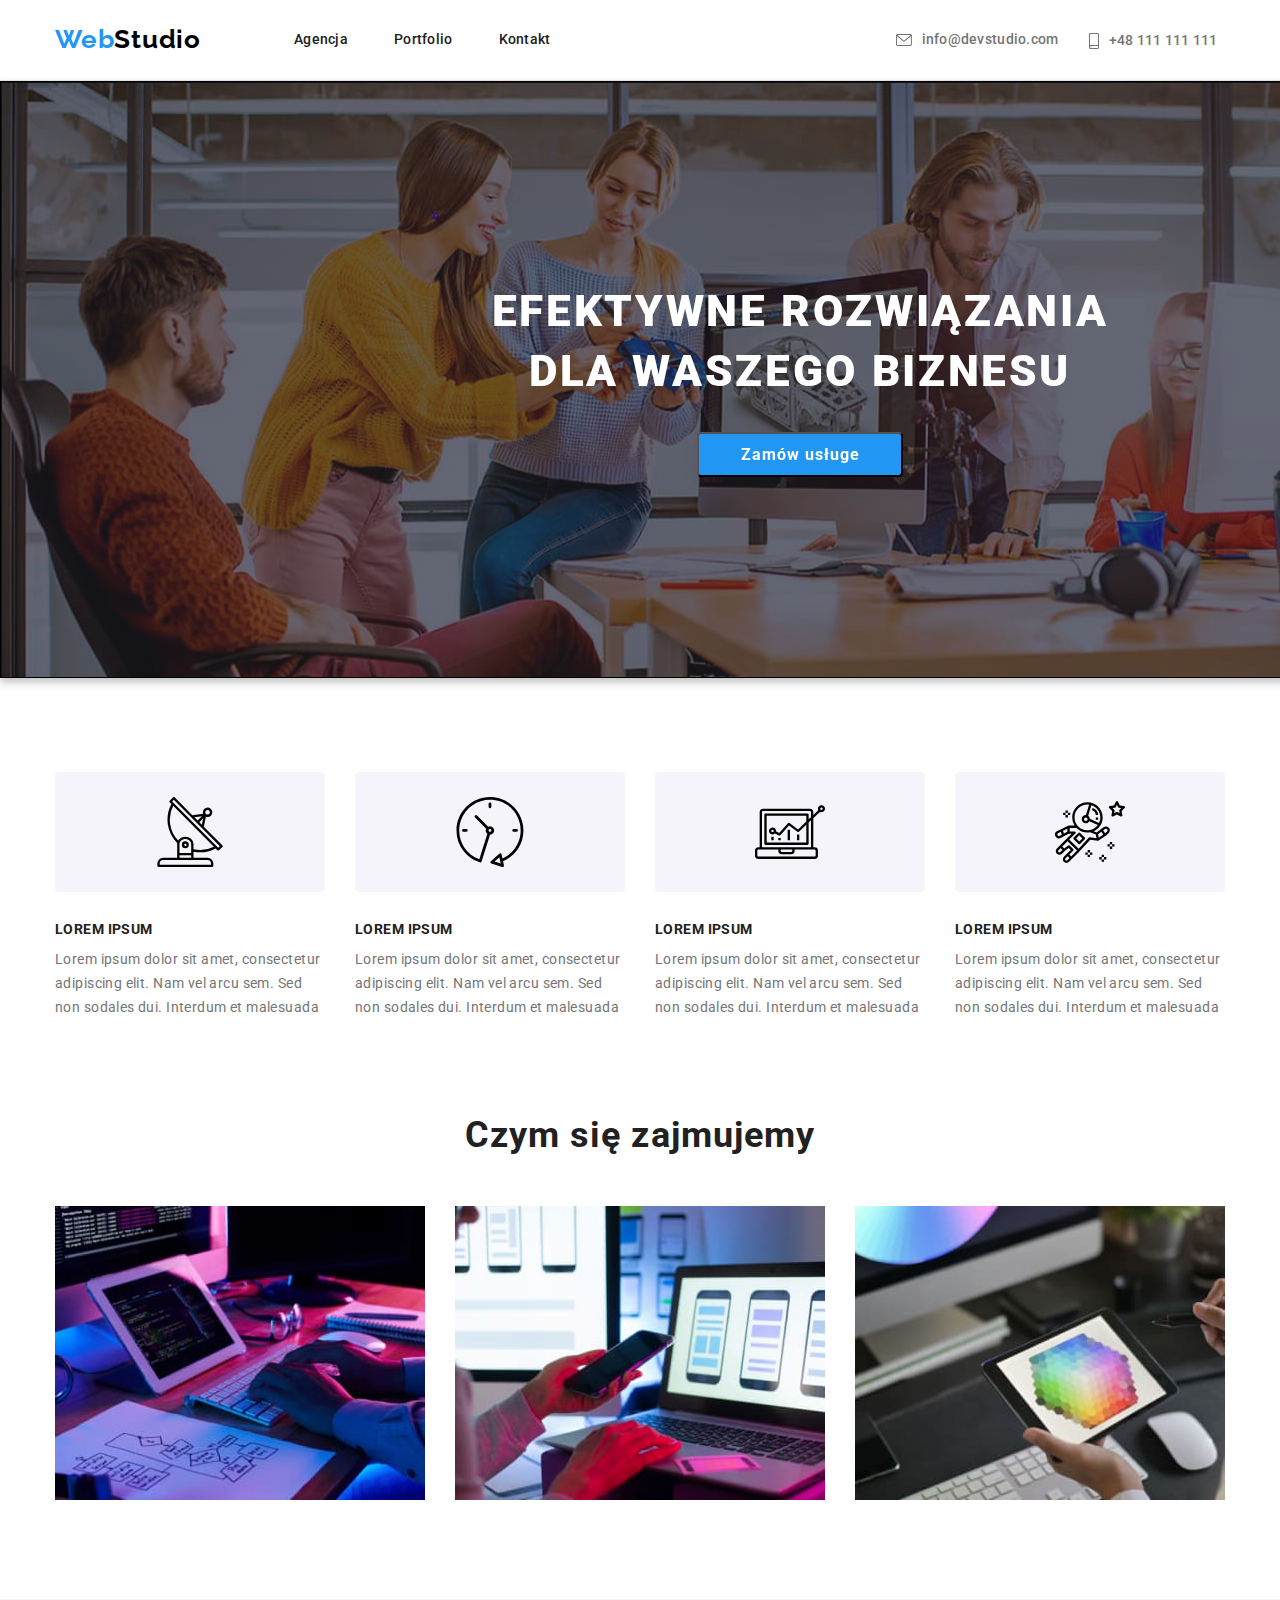
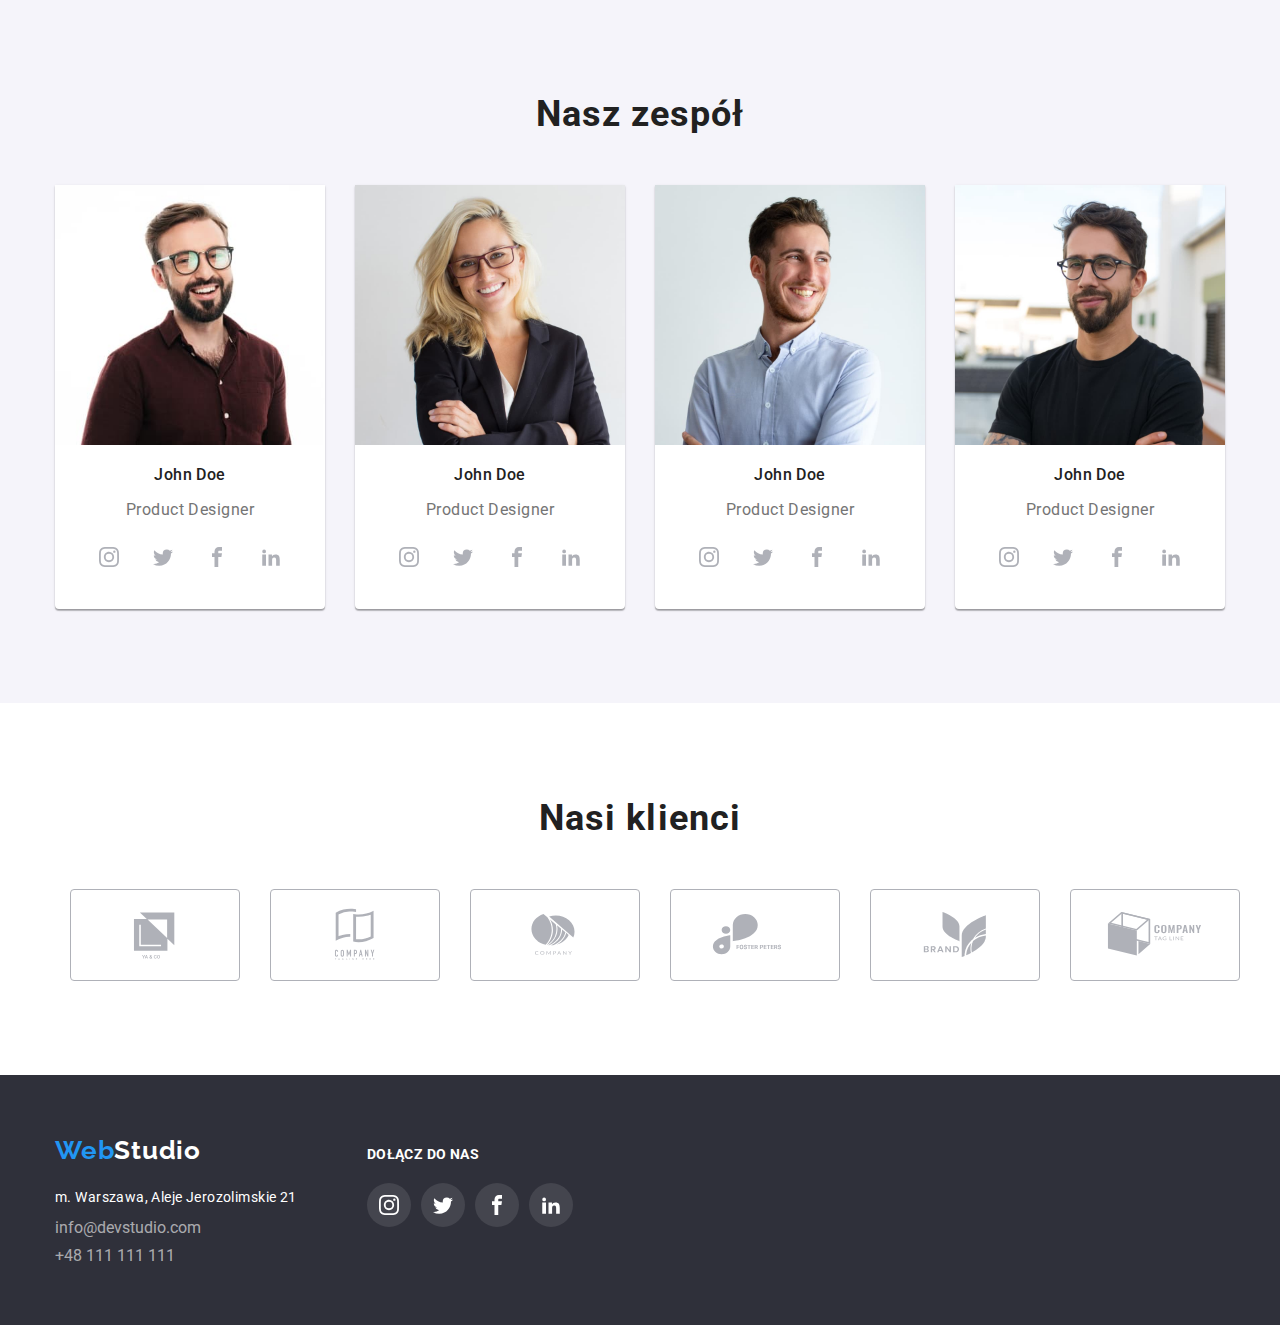
==== index.html @ 34d92aba "Initial commit" ====
<!DOCTYPE html>
<html lang="en">
  <head>
    <meta charset="UTF-8" />
    <meta http-equiv="X-UA-Compatible" content="IE=edge" />
    <meta name="viewport" content="width=device-width, initial-scale=1.0" />
    <title>Studio</title>
    <link rel="stylesheet" href="./css/modern-normalize.css" />
    <link rel="stylesheet" href="./css/styles.css" />
    <link rel="preconnect" href="https://fonts.googleapis.com" />
    <link rel="preconnect" href="https://fonts.gstatic.com" crossorigin />
    <link
      href="https://fonts.googleapis.com/css2?family=Raleway:wght@700&family=Roboto:wght@400;500;700;900&display=swap"
      rel="stylesheet"
    />
  </head>
  <body>
    <header>
      <div class="container-main">
        <div class="container">
          <div class="container-header">
            <div class="container-logo">
              <a class="logo-header" href="#"
                ><span class="web">Web</span>Studio</a
              >
            </div>
            <nav>
              <ul class="navigation">
                <li class="item">
                  <a href="./index.html" class="link">Agencja</a>
                </li>
                <li class="item">
                  <a href="./portfolio.html" class="link">Portfolio</a>
                </li>
                <li class="item"><a href="#" class="link">Kontakt</a></li>
              </ul>
            </nav>
            <div class="container-mail">
              <svg class="envelope" width="16" height="12">
                <use href="./images/icons.svg#icon-envelope"></use>
              </svg>
              <a class="contact" href="mailto:info@devstudio.com">
                info@devstudio.com</a
              >
            </div>
            <div class="container-tel">
              <svg class="smartphone" width="10" height="16">
                <use href="./images/icons.svg#icon-smartphone"></use>
              </svg>
              <a class="contact" href="tel:+48111111111"> +48 111 111 111</a>
            </div>
          </div>
        </div>
      </div>
    </header>
    <main>
      <!--Header-->
      <section class="section-header">
        <div class="container-header-two">
          <div class="container">
            <h1 class="header-h-one">
              EFEKTYWNE ROZWIĄZANIA <br />DLA WASZEGO BIZNESU
            </h1>
            <div class="main-header-button">
              <button class="button" type="button">Zamów usługe</button>
            </div>
          </div>
        </div>
      </section>
      <!--Nasze atuty-->
      <section class="section-our-strengths">
        <div class="container">
          <ul class="container-our-strengths">
            <li class="container-our-strengths-box">
              <div class="icon-strengths">
                <svg width="70" height="70">
                  <use href="./images/icons.svg#icon-antenna-1"></use>
                </svg>
              </div>
              <h3 class="topic-three">LOREM IPSUM</h3>
              <p class="text">
                Lorem ipsum dolor sit amet, consectetur adipiscing elit. Nam vel
                arcu sem. Sed non sodales dui. Interdum et malesuada
              </p>
            </li>
            <li class="container-our-strengths-box">
              <div class="icon-strengths">
                <svg width="70" height="70">
                  <use href="./images/icons.svg#icon-clock-1"></use>
                </svg>
              </div>
              <h3 class="topic-three">LOREM IPSUM</h3>
              <p class="text">
                Lorem ipsum dolor sit amet, consectetur adipiscing elit. Nam vel
                arcu sem. Sed non sodales dui. Interdum et malesuada
              </p>
            </li>
            <li class="container-our-strengths-box">
              <div class="icon-strengths">
                <svg width="70" height="70">
                  <use href="./images/icons.svg#icon-diagram-1"></use>
                </svg>
              </div>
              <h3 class="topic-three">LOREM IPSUM</h3>
              <p class="text">
                Lorem ipsum dolor sit amet, consectetur adipiscing elit. Nam vel
                arcu sem. Sed non sodales dui. Interdum et malesuada
              </p>
            </li>
            <li class="container-our-strengths-box">
              <div class="icon-strengths">
                <svg width="70" height="70">
                  <use href="./images/icons.svg#icon-astronaut-1"></use>
                </svg>
              </div>
              <h3 class="topic-three">LOREM IPSUM</h3>
              <p class="text">
                Lorem ipsum dolor sit amet, consectetur adipiscing elit. Nam vel
                arcu sem. Sed non sodales dui. Interdum et malesuada
              </p>
            </li>
          </ul>
        </div>
      </section>
      <section class="section-what-we-do">
        <!--Czym się zajmujemy-->
        <div class="container">
          <h2 class="topic-two">Czym się zajmujemy</h2>
          <ul class="container-what-we-do-main">
            <li class="container-what-we-do-main-box">
              <img
                src="./images/what_we_do1.img.jpg"
                alt="Tworzenie głównego kodu aplikacji"
                width="370"
                height="294"
              />
            </li>
            <li class="container-what-we-do-main-box">
              <img
                src="./images/what_we_do2.img.jpg"
                alt="Modelowanie grafiku aplikacji"
                width="370"
                height="294"
              />
            </li>
            <li class="container-what-we-do-main-box">
              <img
                src="./images/what_we_do3.img.jpg"
                alt="Projektowanie układu kolorystycznego aplikacji"
                width="370"
                height="294"
              />
            </li>
          </ul>
        </div>
      </section>
      <section class="section-our-team">
        <!--Nasz zaspół-->
        <div class="container">
          <h2 class="topic-two">Nasz zespół</h2>
          <ul class="container-our-team-main">
            <li class="container-our-team-main-box">
              <figure class="our-team-box">
                <img
                  src="./images/employee1.img.jpg"
                  alt="Zdjęcie pracownika"
                  width="270"
                  height="260"
                />
                <figcaption class="team">
                  <p class="team-header">John Doe</p>
                  <p class="team-text">Product Designer</p>
                </figcaption>
              </figure>
              <div class="social-links">
                <a class="icon" href="https://www.instagram.com/">
                  <svg width="20" height="20">
                    <use href="./images/icons.svg#icon-instagram"></use>
                  </svg>
                </a>
                <a class="icon" href="https://twitter.com">
                  <svg width="20" height="20">
                    <use href="./images/icons.svg#icon-twitter"></use>
                  </svg>
                </a>
                <a class="icon" href="https://www.facebook.com/">
                  <svg width="20" height="20">
                    <use href="./images/icons.svg#icon-facebook"></use>
                  </svg>
                </a>
                <a class="icon" href="https://www.linkedin.com">
                  <svg width="20" height="20">
                    <use href="./images/icons.svg#icon-linkedin2"></use>
                  </svg>
                </a>
              </div>
            </li>
            <li class="container-our-team-main-box">
              <figure class="our-team-box">
                <img
                  src="./images/employee2.img.jpg"
                  alt="Zdjęcie pracownika"
                  width="270"
                  height="260"
                />
                <figcaption class="team">
                  <p class="team-header">John Doe</p>
                  <p class="team-text">Product Designer</p>
                </figcaption>
              </figure>
              <div class="social-links">
                <a class="icon" href="https://www.instagram.com/">
                  <svg width="20" height="20">
                    <use href="./images/icons.svg#icon-instagram"></use>
                  </svg>
                </a>
                <a class="icon" href="https://twitter.com">
                  <svg width="20" height="20">
                    <use href="./images/icons.svg#icon-twitter"></use>
                  </svg>
                </a>
                <a class="icon" href="https://www.facebook.com/">
                  <svg width="20" height="20">
                    <use href="./images/icons.svg#icon-facebook"></use>
                  </svg>
                </a>
                <a class="icon" href="https://www.linkedin.com">
                  <svg width="20" height="20">
                    <use href="./images/icons.svg#icon-linkedin2"></use>
                  </svg>
                </a>
              </div>
            </li>
            <li class="container-our-team-main-box">
              <figure class="our-team-box">
                <img
                  src="./images/employee3.img.jpg"
                  alt="Zdjęcie pracownika"
                  width="270"
                  height="260"
                />
                <figcaption class="team">
                  <p class="team-header">John Doe</p>
                  <p class="team-text">Product Designer</p>
                </figcaption>
              </figure>
              <div class="social-links">
                <a class="icon" href="https://www.instagram.com/">
                  <svg width="20" height="20">
                    <use href="./images/icons.svg#icon-instagram"></use>
                  </svg>
                </a>
                <a class="icon" href="https://twitter.com">
                  <svg width="20" height="20">
                    <use href="./images/icons.svg#icon-twitter"></use>
                  </svg>
                </a>
                <a class="icon" href="https://www.facebook.com/">
                  <svg width="20" height="20">
                    <use href="./images/icons.svg#icon-facebook"></use>
                  </svg>
                </a>
                <a class="icon" href="https://www.linkedin.com">
                  <svg width="20" height="20">
                    <use href="./images/icons.svg#icon-linkedin2"></use>
                  </svg>
                </a>
              </div>
            </li>
            <li class="container-our-team-main-box">
              <figure class="our-team-box">
                <img
                  src="./images/employee4.img.jpg"
                  alt="Zdjęcie pracownika"
                  width="270"
                  height="260"
                />
                <figcaption class="team">
                  <p class="team-header">John Doe</p>
                  <p class="team-text">Product Designer</p>
                </figcaption>
              </figure>
              <div class="social-links">
                <a class="icon" href="https://www.instagram.com/">
                  <svg width="20" height="20">
                    <use href="./images/icons.svg#icon-instagram"></use>
                  </svg>
                </a>
                <a class="icon" href="https://twitter.com">
                  <svg width="20" height="20">
                    <use href="./images/icons.svg#icon-twitter"></use>
                  </svg>
                </a>
                <a class="icon" href="https://www.facebook.com/">
                  <svg width="20" height="20">
                    <use href="./images/icons.svg#icon-facebook"></use>
                  </svg>
                </a>
                <a class="icon" href="https://www.linkedin.com">
                  <svg width="20" height="20">
                    <use href="./images/icons.svg#icon-linkedin2"></use>
                  </svg>
                </a>
              </div>
            </li>
          </ul>
        </div>
      </section>
      <section class="section-our-customers">
        <!--Nasi klienci-->
        <div class="container">
          <h2 class="topic-two">Nasi klienci</h2>
          <ul class="container-our-customers-main">
            <li>
              <a
                class="container-our-customers-main-box"
                href="#"
                target="_blank"
              >
                <svg width="106" height="60.04">
                  <use href="./images/icons.svg#icon-Logo1"></use>
                </svg>
              </a>
            </li>
            <li>
              <a
                class="container-our-customers-main-box"
                href="#"
                target="_blank"
              >
                <svg width="106" height="60.04">
                  <use href="./images/icons.svg#icon-Logo2"></use>
                </svg>
              </a>
            </li>
            <li>
              <a
                class="container-our-customers-main-box"
                href="#"
                target="_blank"
              >
                <svg width="106" height="60.04">
                  <use href="./images/icons.svg#icon-Logo3"></use>
                </svg>
              </a>
            </li>
            <li>
              <a
                class="container-our-customers-main-box"
                href="#"
                target="_blank"
              >
                <svg width="106" height="60.04">
                  <use href="./images/icons.svg#icon-Logo4"></use>
                </svg>
              </a>
            </li>
            <li>
              <a
                class="container-our-customers-main-box"
                href="#"
                target="_blank"
              >
                <svg width="106" height="60.04">
                  <use href="./images/icons.svg#icon-Logo5"></use>
                </svg>
              </a>
            </li>
            <li>
              <a
                class="container-our-customers-main-box"
                href="#"
                target="_blank"
              >
                <svg width="106" height="60.04">
                  <use href="./images/icons.svg#icon-Logo6"></use>
                </svg>
              </a>
            </li>
          </ul>
        </div>
      </section>
    </main>
    <footer class="section-footer">
      <div class="container-footer">
        <div>
          <a class="logo-footer" href="#"><span class="web">Web</span>Studio</a>
          <div class="address-footer-one">
            <address class="address">
              m. Warszawa, Aleje Jerozolimskie 21
            </address>
          </div>
          <div class="address-footer-two">
            <a class="contact-footer" href="mailto:info@devstudio.com"
              >info@devstudio.com</a
            >
          </div>
          <div class="address-footer-three">
            <a class="contact-footer" href="tel:+48111111111"
              >+48 111 111 111</a
            >
          </div>
        </div>
        <div class="social-footer">
          <p class="join">DOŁĄCZ DO NAS</p>
          <div class="social-links-footer">
            <a class="icon-footer" href="https://www.instagram.com/">
              <svg width="20" height="20">
                <use href="./images/icons.svg#icon-instagram"></use>
              </svg>
            </a>
            <a class="icon-footer" href="https://twitter.com">
              <svg width="20" height="20">
                <use href="./images/icons.svg#icon-twitter"></use>
              </svg>
            </a>
            <a class="icon-footer" href="https://www.facebook.com/">
              <svg width="20" height="20">
                <use href="./images/icons.svg#icon-facebook"></use>
              </svg>
            </a>
            <a class="icon-footer" href="https://www.linkedin.com">
              <svg width="20" height="20">
                <use href="./images/icons.svg#icon-linkedin2"></use>
              </svg>
            </a>
          </div>
        </div>
      </div>
    </footer>
  </body>
</html>
---- css/styles.css ----
body {
  text-decoration: none;
  font-family: "Roboto", sans-serif;
  font-weight: 400;
  font-style: normal;
  color: var(--color-one);
  margin: 0 auto;
}
:root {
  --color-one: #212121;
  --color-two: #2196f3;
  --color-three: #000000;
  --color-four: #757575;
  --color-five: #ffffff;
  --color-six: rgba(255, 255, 255, 0.6);
  --color-seven: #f5f4fa;
  --color-eight: #ececec;
  --color-nine: #afb1b8;
  --bakground-one: #2f303a;
  --background-two: #f5f4fa;
  --background-three: #eeeeee;
  --background-four: rgba(0, 0, 0, 0.12);
  --backgraund-five: rgba(0, 0, 0, 0.14);
  --backgraund-six: rgba(0, 0, 0, 0.2);
  --backgraund-seven: rgba(0, 0, 0, 0.1);
  --backgraund-eight: rgba(0, 0, 0, 0.08);
  --backgraund-nine: rgba(47, 48, 58, 0.4);
  --backgraund-ten: rgba(255, 255, 255, 0.1);
  --backgraund-elewen: rgba(0, 0, 0, 0.25);
  --backgraund-twelve: rgba(0, 0, 0, 0.06);
  --backgraund-thirteen: rgba(0, 0, 0, 0.16);
}
ul {
  list-style-type: none;
}
.logo-header {
  font-family: "Raleway", sans-serif;
  font-weight: 700;
  text-decoration: none;
  color: var(--color-three);
  font-size: 26px;
  line-height: 1.19;
  letter-spacing: 0.03em;
  cursor: default;
}
.web {
  color: var(--color-two);
}
.navigation {
  text-decoration: none;
  font-size: 14px;
  line-height: 1.14;
  font-weight: 500;
  letter-spacing: 0.02em;
}
.navigation .link {
  color: var(--color-one);
  text-decoration: none;
  cursor: pointer;
}
.link:active,
.link:hover,
.link:focus {
  color: var(--color-two);
}
.contact {
  font-size: 14px;
  line-height: 1.14;
  letter-spacing: 0.02em;
  text-decoration: none;
  color: var(--color-four);
  cursor: pointer;
  font-weight: 500;
}
.contact:hover,
.contact:focus {
  color: var(--color-two);
}
.header-h-one {
  font-size: 44px;
  line-height: 1.36;
  font-weight: 900;
  letter-spacing: 0.06em;
  margin: 0;
  text-align: center;
}
.button {
  background-color: var(--color-two);
  color: var(--color-five);
  font-family: "Roboto", sans-serif;
  font-size: 16px;
  line-height: 1.36;
  font-weight: 700;
  letter-spacing: 0.06em;
  cursor: pointer;
  padding: 10px 41px 10px 42px;
  border-radius: 4px;
}
.topic-three {
  font-size: 14px;
  line-height: 1.14;
  letter-spacing: 0.03em;
  color: var(--color-one);
  width: 270px;
  padding: 0px;
  padding-top: 30px;
  padding-bottom: 10px;
  margin: 0;
}
.text {
  font-size: 14px;
  line-height: 1.71;
  letter-spacing: 0.03em;
  color: var(--color-four);
  margin: 0;
  padding: 0;
}
.topic-two {
  font-size: 36px;
  line-height: 1.17;
  letter-spacing: 0.03em;
  color: var(--color-one);
  margin: 0;
  text-align: center;
}
.our-team {
  background-color: var(--background-two);
}
.team {
  font-size: 16px;
  line-height: 1.19;
  letter-spacing: 0.03em;
}
.team-header {
  font-weight: 500;
  color: var(--color-one);
  text-align: center;
}
.team-text {
  font-weight: 400;
  color: var(--color-four);
  text-align: center;
}
.logo-footer {
  font-family: "Raleway", sans-serif;
  font-weight: 700;
  text-decoration: none;
  color: var(--color-five);
  font-size: 26px;
  line-height: 1.19;
  letter-spacing: 0.03em;
  cursor: default;
}
.address {
  color: var(--color-five);
  font-style: normal;
  font-size: 14px;
  line-height: 1.71;
  letter-spacing: 0.03em;
}
.contact-footer {
  color: var(--color-six);
  text-decoration: none;
}
.contact-footer:hover,
.contact-footer:focus {
  color: var(--color-two);
}
.button-filters {
  background-color: var(--color-seven);
  color: var(--color-one);
  font-family: "Roboto", sans-serif;
  font-size: 16px;
  line-height: 1.625;
  font-weight: 500;
  letter-spacing: 0.03em;
  cursor: pointer;
  border-radius: 4px;
  border-style: none;
  padding: 6px 22px 6px 22px;
}
.button-filters:hover,
.button-filters:focus {
  background-color: var(--color-two);
  color: var(--color-five);
  box-shadow: 0px 3px 1px var(--backgraund-seven),
    0px 1px 2px var(--backgraund-eight), 0px 2px 2px var(--background-four);
  border-style: none;
}
.project-header {
  font-size: 18px;
  font-weight: 500;
  line-height: 2;
  color: var(--color-one);
  margin: 0px;
  padding-top: 20px;
  padding-bottom: 4px;
  padding-left: 24px;
}
.project-text {
  font-size: 16px;
  font-weight: 400;
  line-height: 1.63;
  color: var(--color-four);
  margin: 0px;
  padding-left: 24px;
  padding-bottom: 20px;
}
.container {
  max-width: 1200px;
  margin: 0 auto;
  padding: 0 15px;
}
.container-main {
  border-bottom: 1px solid var(--color-eight);
}
.container-header {
  display: flex;
}
.container-logo {
  padding-top: 24px;
  padding-bottom: 25px;
}
.navigation {
  display: flex;
  justify-content: space-between;
  padding: 0;
  padding-top: 32px;
  padding-bottom: 32px;
  margin: 0;
  margin-left: 93px;
  gap: 46px;
}
.container-mail {
  display: flex;
  margin-left: 345px;
  padding-top: 32px;
  padding-bottom: 32px;
  gap: 10px;
}
.container-tel {
  display: flex;
  margin-left: 30px;
  padding-top: 33px;
  padding-bottom: 31px;
  gap: 10px;
}
.section-header {
  margin: auto;
  background-color: var(--bakground-one);
}
.container-header-two {
  color: var(--color-five);
  padding-top: 200px;
  padding-bottom: 200px;
  width: 1600px;
  margin: auto;
  background-image: linear-gradient(
      rgba(47, 48, 58, 0.4),
      rgba(47, 48, 58, 0.4)
    ),
    url(../images/office_work.img.jpg);
  border: 1px solid var(--color-three);
  filter: drop-shadow(0px 4px 4px var(--backgraund-elewen));
}
.main-header-button {
  margin-top: 30px;
  text-align: center;
}
.section-our-strengths {
  padding-top: 94px;
  padding-bottom: 94px;
}
.container-our-strengths {
  display: flex;
  justify-content: space-between;
  margin: 0;
  padding: 0;
  gap: 30px;
}
.container-our-strengths-box {
  display: inline-block;
}
.section-what-we-do {
  padding-bottom: 94px;
}
.container-what-we-do-main {
  display: flex;
  justify-content: space-between;
  margin: 0;
  margin-top: 50px;
  padding: 0;
  gap: 30px;
}
.container-what-we-do-main-box {
  display: inline-block;
}
.section-our-team {
  padding-top: 94px;
  padding-bottom: 94px;
  background-color: var(--color-seven);
}
.container-our-team-main {
  display: flex;
  justify-content: space-between;
  gap: 30px;
  padding: 0;
  margin: 0;
  margin-top: 50px;
}
.container-our-team-main-box {
  display: inline-block;
  background-color: var(--color-five);
  box-shadow: 0px 1px 3px var(--background-four),
    0px 1px 1px var(--backgraund-five), 0px 2px 1px var(--backgraund-six);
  border-radius: 0px 0px 4px 4px;
}
.our-team-box {
  margin: 0;
}
.section-footer {
  background-color: var(--bakground-one);
  padding-top: 60px;
  padding-bottom: 60px;
}
.address-footer-one {
  padding: 0;
  padding-top: 20px;
}
.address-footer-two {
  padding: 0;
  padding-top: 9px;
}
.address-footer-three {
  padding: 0;
  padding-top: 9px;
}
.section-portfolio {
  padding-top: 94px;
  padding-bottom: 94px;
}
.container-portfolio-list {
  display: flex;
  justify-content: space-between;
  width: 572px;
  margin: 0;
  margin-left: 295px;
  padding: 0;
}
.container-projekt {
  display: flex;
  flex-wrap: wrap;
  margin: 0 auto;
  margin-top: 50px;
  padding: 0;
  justify-content: space-between;
  row-gap: 30px;
}
.element {
  margin: 0 auto;
  padding: 0;
  width: 370px;
}
.element img {
  display: block;
}
.element-text {
  margin: 0px;
  padding: 0px;
  border-bottom: 1px solid var(--background-three);
  border-left: 1px solid var(--background-three);
  border-right: 1px solid var(--background-three);
}
.container-projekt-box:hover {
  background: var(--color-five);
  box-shadow: 0px 1px 1px var(--background-four),
    0px 4px 4px var(--backgraund-twelve), 1px 4px 6px var(--backgraund-thirteen);
}
.envelope {
  margin-top: 2px;
  fill: var(--color-four);
}
.container-mail:hover use {
  fill: var(--color-two);
}
.container-mail:focus use {
  fill: var(--color-two);
}
.container-mail:hover a {
  color: var(--color-two);
}
.container-mail:focus a {
  color: var(--color-two);
}
.smartphone {
  fill: var(--color-four);
}
.container-tel:hover use {
  fill: var(--color-two);
}
.container-tel:focus use {
  fill: var(--color-two);
}
.container-tel:hover a {
  color: var(--color-two);
}
.container-tel:focus a {
  color: var(--color-two);
}
.icon-strengths {
  display: flex;
  justify-content: center;
  align-items: center;
  width: 270px;
  height: 120px;
  background-color: var(--background-two);
  border-radius: 4px;
}
.social-links {
  display: flex;
  margin: 16px 32px 18px 32px;
  padding: 0px;
  padding-bottom: 12px;
  gap: 10px;
}
.icon {
  display: flex;
  justify-content: center;
  align-items: center;
  width: 44px;
  height: 44px;
  fill: var(--color-nine);
  cursor: pointer;
}
.icon:hover {
  fill: var(--color-five);
  background-color: var(--color-two);
  border-radius: 50%;
}
.icon:focus {
  fill: var(--color-five);
  background-color: var(--color-two);
  border-radius: 50%;
}
.section-our-customers {
  padding-top: 94px;
  padding-bottom: 94px;
}
.container-our-customers-main {
  display: flex;
  justify-content: space-between;
  margin: 0;
  margin-top: 50px;
  padding: 0;
  padding-left: 15px;
  padding-right: 15px;
  gap: 30px;
  cursor: pointer;
}
.container-our-customers-main-box {
  display: flex;
  width: 170px;
  height: 92px;
  justify-content: center;
  align-items: center;
  border: 1px solid var(--color-nine);
  border-radius: 4px;
  fill: var(--color-nine);
}
.container-our-customers-main-box:hover {
  border: 1px solid var(--color-two);
  border-radius: 4px;
  fill: var(--color-two);
}
.container-our-customers-main-box:focus {
  border: 1px solid var(--color-two);
  border-radius: 4px;
  fill: var(--color-two);
}
.container-footer {
  display: flex;
  max-width: 1200px;
  margin: 0 auto;
  padding: 0 15px;
  gap: 70px;
}
.social-footer {
  padding-top: 12px;
}
.join {
  font-weight: 700;
  font-size: 14px;
  line-height: 1.14;
  letter-spacing: 0.03em;
  color: var(--color-five);
  margin: 0px;
  margin-bottom: 20px;
}
.social-links-footer {
  display: flex;
  margin: auto;
  padding: 0px;
  padding-bottom: 12px;
  gap: 10px;
}
.icon-footer {
  display: flex;
  justify-content: center;
  align-items: center;
  width: 44px;
  height: 44px;
  fill: var(--color-five);
  cursor: pointer;
  background-color: var(--backgraund-ten);
  border-radius: 50%;
}
.icon-footer:hover {
  fill: var(--color-five);
  background-color: var(--color-two);
  border-radius: 50%;
}
.icon-footer:focus {
  fill: var(--color-five);
  background-color: var(--color-two);
  border-radius: 50%;
}
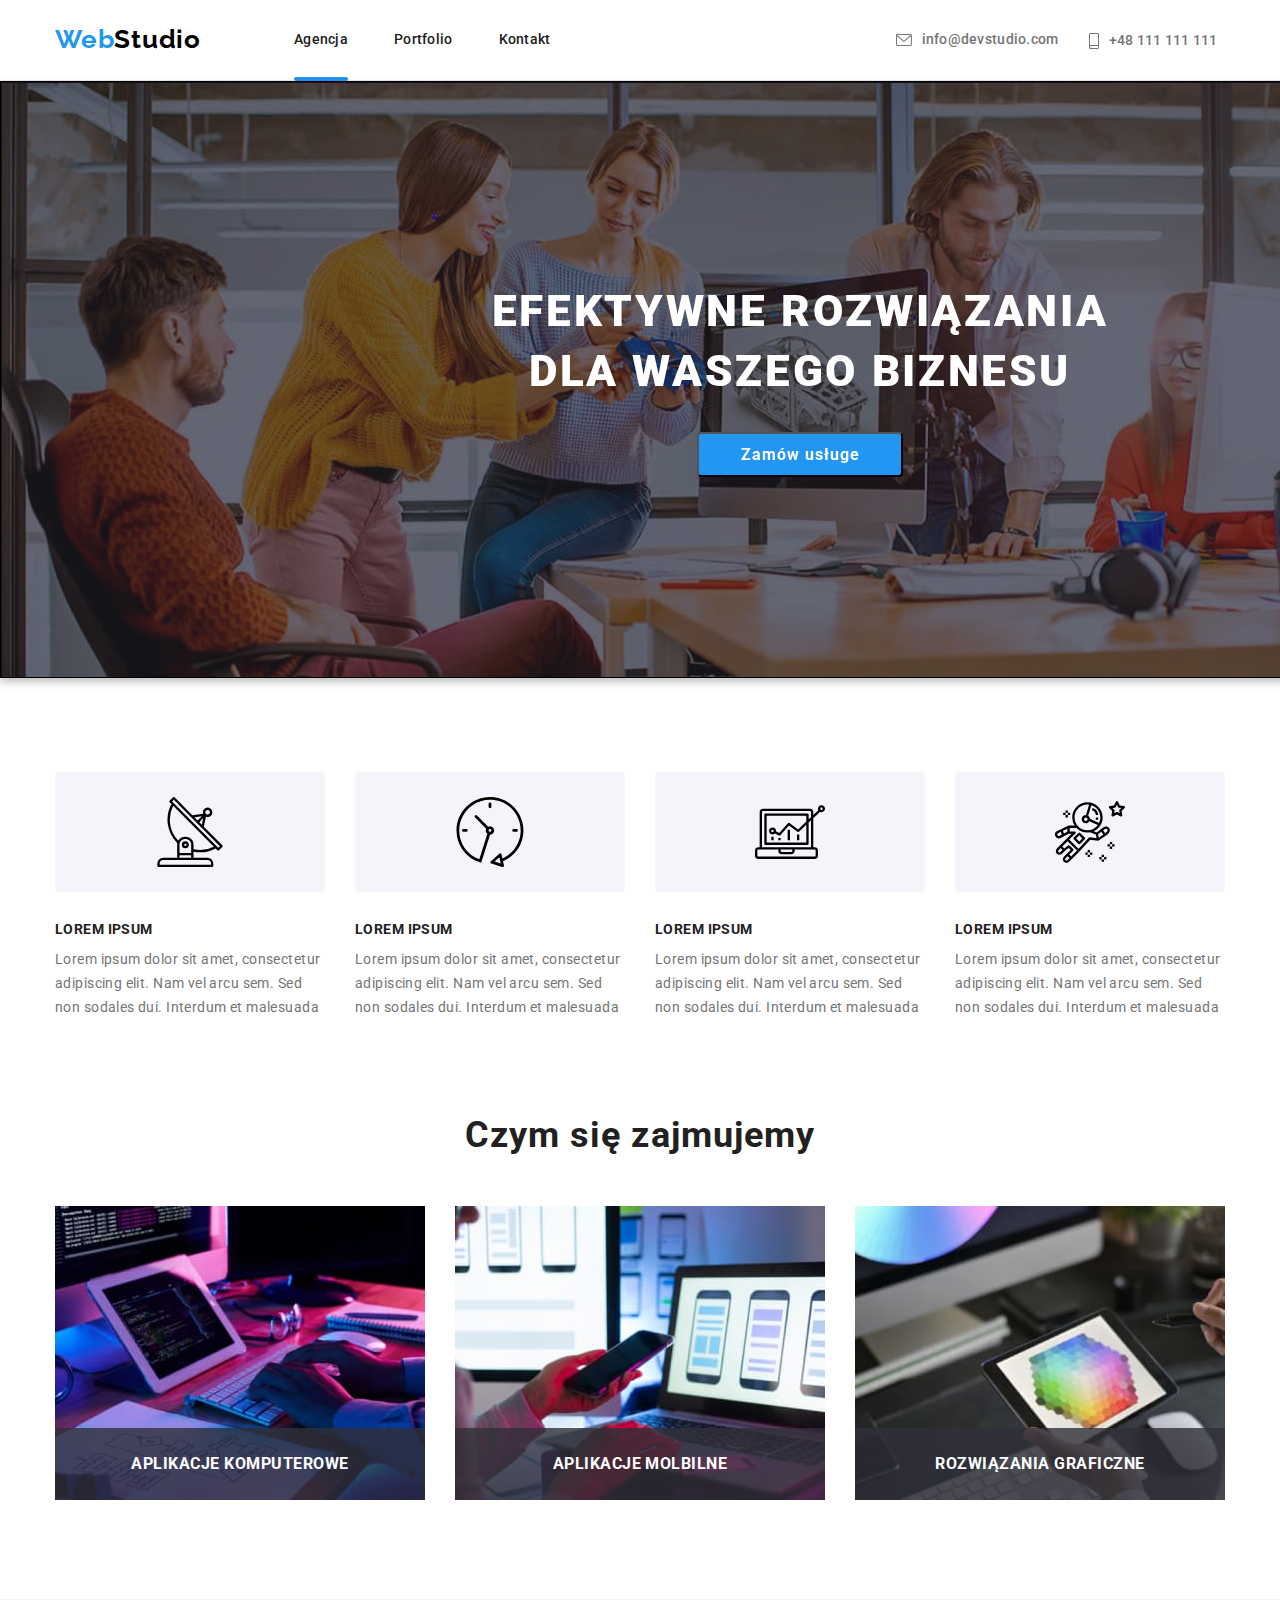
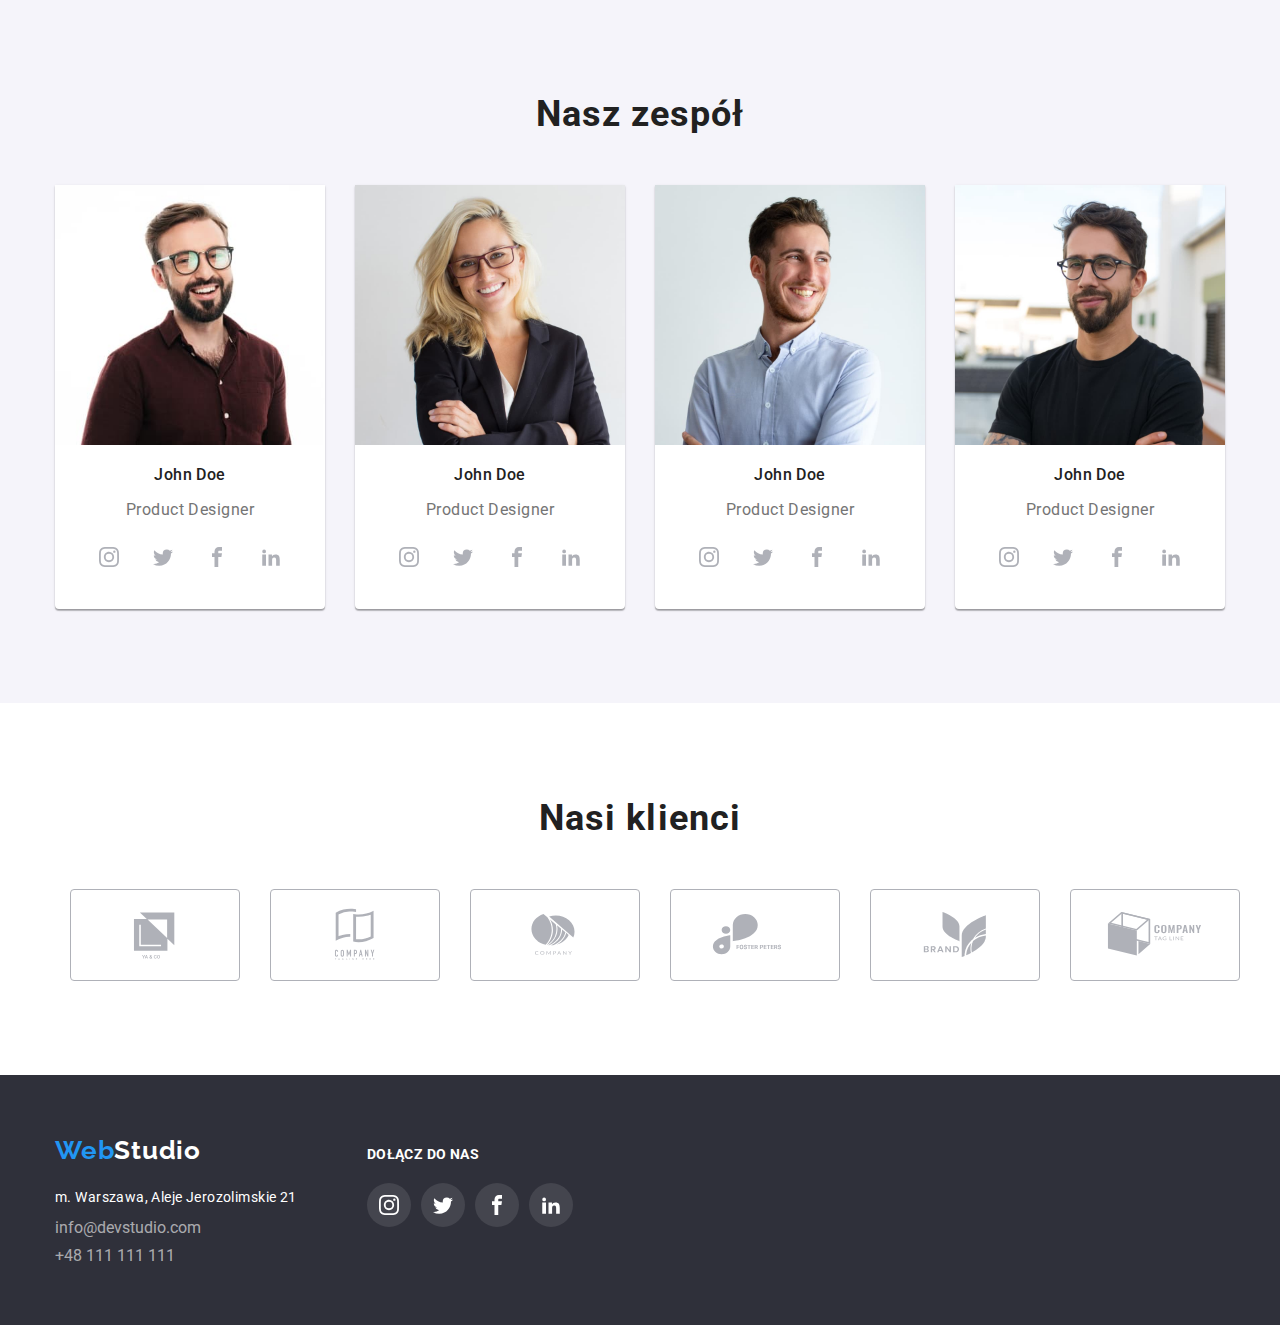
==== commit 28a42244: "final push" ====
--- a/index.html
+++ b/index.html
@@ -26,13 +26,13 @@
             </div>
             <nav>
               <ul class="navigation">
-                <li class="item">
+                <li class="nav-underline-agency">
                   <a href="./index.html" class="link">Agencja</a>
                 </li>
-                <li class="item">
+                <li>
                   <a href="./portfolio.html" class="link">Portfolio</a>
                 </li>
-                <li class="item"><a href="#" class="link">Kontakt</a></li>
+                <li><a href="#" class="link">Kontakt</a></li>
               </ul>
             </nav>
             <div class="container-mail">
@@ -62,7 +62,9 @@
               EFEKTYWNE ROZWIĄZANIA <br />DLA WASZEGO BIZNESU
             </h1>
             <div class="main-header-button">
-              <button class="button" type="button">Zamów usługe</button>
+              <button class="button" type="button" data-modal-open>
+                Zamów usługe
+              </button>
             </div>
           </div>
         </div>
@@ -128,28 +130,43 @@
           <h2 class="topic-two">Czym się zajmujemy</h2>
           <ul class="container-what-we-do-main">
             <li class="container-what-we-do-main-box">
-              <img
-                src="./images/what_we_do1.img.jpg"
-                alt="Tworzenie głównego kodu aplikacji"
-                width="370"
-                height="294"
-              />
+              <figure class="container-what-we-do-main-img-with-title">
+                <img
+                  src="./images/what_we_do1.img.jpg"
+                  alt="Tworzenie głównego kodu aplikacji"
+                  width="370"
+                  height="294"
+                />
+                <figcaption class="container-what-we-do-main-img-title">
+                  APLIKACJE KOMPUTEROWE
+                </figcaption>
+              </figure>
             </li>
             <li class="container-what-we-do-main-box">
-              <img
-                src="./images/what_we_do2.img.jpg"
-                alt="Modelowanie grafiku aplikacji"
-                width="370"
-                height="294"
-              />
+              <figure class="container-what-we-do-main-img-with-title">
+                <img
+                  src="./images/what_we_do2.img.jpg"
+                  alt="Modelowanie grafiku aplikacji"
+                  width="370"
+                  height="294"
+                />
+                <figcaption class="container-what-we-do-main-img-title">
+                  APLIKACJE MOLBILNE
+                </figcaption>
+              </figure>
             </li>
             <li class="container-what-we-do-main-box">
-              <img
-                src="./images/what_we_do3.img.jpg"
-                alt="Projektowanie układu kolorystycznego aplikacji"
-                width="370"
-                height="294"
-              />
+              <figure class="container-what-we-do-main-img-with-title">
+                <img
+                  src="./images/what_we_do3.img.jpg"
+                  alt="Projektowanie układu kolorystycznego aplikacji"
+                  width="370"
+                  height="294"
+                />
+                <figcaption class="container-what-we-do-main-img-title">
+                  ROZWIĄZANIA GRAFICZNE
+                </figcaption>
+              </figure>
             </li>
           </ul>
         </div>
@@ -428,5 +445,15 @@
         </div>
       </div>
     </footer>
+    <div class="backdrop is-hidden" data-modal>
+      <div class="modal">
+        <button type="button" class="close-btn" data-modal-close>
+          <svg width="18" height="18">
+            <use href="./images/icons.svg#icon-close-black-18dp-2-1"></use>
+          </svg>
+        </button>
+      </div>
+    </div>
+    <script src="./js/modal.js"></script>
   </body>
 </html>
--- a/css/styles.css
+++ b/css/styles.css
@@ -29,6 +29,8 @@
   --backgraund-elewen: rgba(0, 0, 0, 0.25);
   --backgraund-twelve: rgba(0, 0, 0, 0.06);
   --backgraund-thirteen: rgba(0, 0, 0, 0.16);
+  --backgraund-fourteen: rgba(47, 48, 58, 0.8);
+  --background-fiveteen: rgba(33, 150, 243, 0.9);
 }
 ul {
   list-style-type: none;
@@ -62,6 +64,26 @@
 .link:hover,
 .link:focus {
   color: var(--color-two);
+}
+.nav-underline-agency::after {
+  content: "";
+  display: block;
+  width: auto;
+  height: 4px;
+  margin-top: 28px;
+  background-color: var(--color-two);
+  border-radius: 2px;
+  transform: translateY(1px);
+}
+.nav-underline-portfolio::after {
+  content: "";
+  display: block;
+  width: auto;
+  height: 4px;
+  margin-top: 28px;
+  background-color: var(--color-two);
+  border-radius: 2px;
+  transform: translateY(1px);
 }
 .contact {
   font-size: 14px;
@@ -226,7 +248,6 @@
   justify-content: space-between;
   padding: 0;
   padding-top: 32px;
-  padding-bottom: 32px;
   margin: 0;
   margin-left: 93px;
   gap: 46px;
@@ -250,6 +271,7 @@
   background-color: var(--bakground-one);
 }
 .container-header-two {
+  display: block;
   color: var(--color-five);
   padding-top: 200px;
   padding-bottom: 200px;
@@ -295,6 +317,24 @@
 .container-what-we-do-main-box {
   display: inline-block;
 }
+.container-what-we-do-main-img-with-title {
+  margin: 0;
+  position: relative;
+  display: inline-flex;
+}
+.container-what-we-do-main-img-title {
+  position: absolute;
+  left: 0;
+  right: 0;
+  background-color: var(--backgraund-fourteen);
+  color: var(--color-five);
+  bottom: 0;
+  padding: 27px;
+  text-align: center;
+  font-weight: 700;
+  line-height: 1.14;
+  letter-spacing: 0.03em;
+}
 .section-our-team {
   padding-top: 94px;
   padding-bottom: 94px;
@@ -361,8 +401,40 @@
   padding: 0;
   width: 370px;
 }
-.element img {
+.element > img {
   display: block;
+}
+.element-img {
+  position: relative;
+  overflow: hidden;
+}
+.element-img > img {
+  display: block;
+  width: 100%;
+  height: 100%;
+  object-fit: cover;
+}
+.element-description {
+  position: absolute;
+  margin: 0;
+  left: 0;
+  right: 0;
+  top: 0;
+  bottom: 0;
+  background-color: var(--background-fiveteen);
+  color: var(--color-five);
+  padding-top: 49px;
+  padding-left: 24px;
+  padding-right: 45px;
+  padding-bottom: 49px;
+  transform: translateY(110%);
+  transition: transform 250ms cubic-bezier(0.4, 0, 0.2, 1);
+  font-size: 18px;
+  line-height: 1.55;
+  letter-spacing: 0.03em;
+}
+.element:hover .element-description {
+  transform: translateY(0);
 }
 .element-text {
   margin: 0px;
@@ -524,3 +596,48 @@
   background-color: var(--color-two);
   border-radius: 50%;
 }
+.backdrop {
+  position: fixed;
+  left: 0;
+  top: 0;
+  width: 100%;
+  height: 100%;
+  background-color: var(--backgraund-six);
+}
+.modal {
+  position: absolute;
+  top: 50%;
+  left: 50%;
+  transform: translate(-50%, -50%);
+  width: 528px;
+  min-height: 581px;
+  background-color: var(--color-five);
+  box-shadow: 0px 1px 3px var(--background-four),
+    0px 1px 1px var(--backgraund-five), 0px 2px 1px var(--backgraund-six);
+  border-radius: 4px;
+}
+.close-btn {
+  display: flex;
+  position: absolute;
+  top: 8px;
+  right: 8px;
+  width: 30px;
+  height: 30px;
+  margin: 0;
+  padding: 0;
+  border: 1px solid var(--backgraund-seven);
+  border-radius: 50%;
+  background-color: var(--color-five);
+  fill: var(--color-three);
+  cursor: pointer;
+}
+.close-btn > svg {
+  position: absolute;
+  top: 5.2px;
+  left: 5.2px;
+}
+.is-hidden {
+  opacity: 0;
+  visibility: hidden;
+  pointer-events: none;
+}
